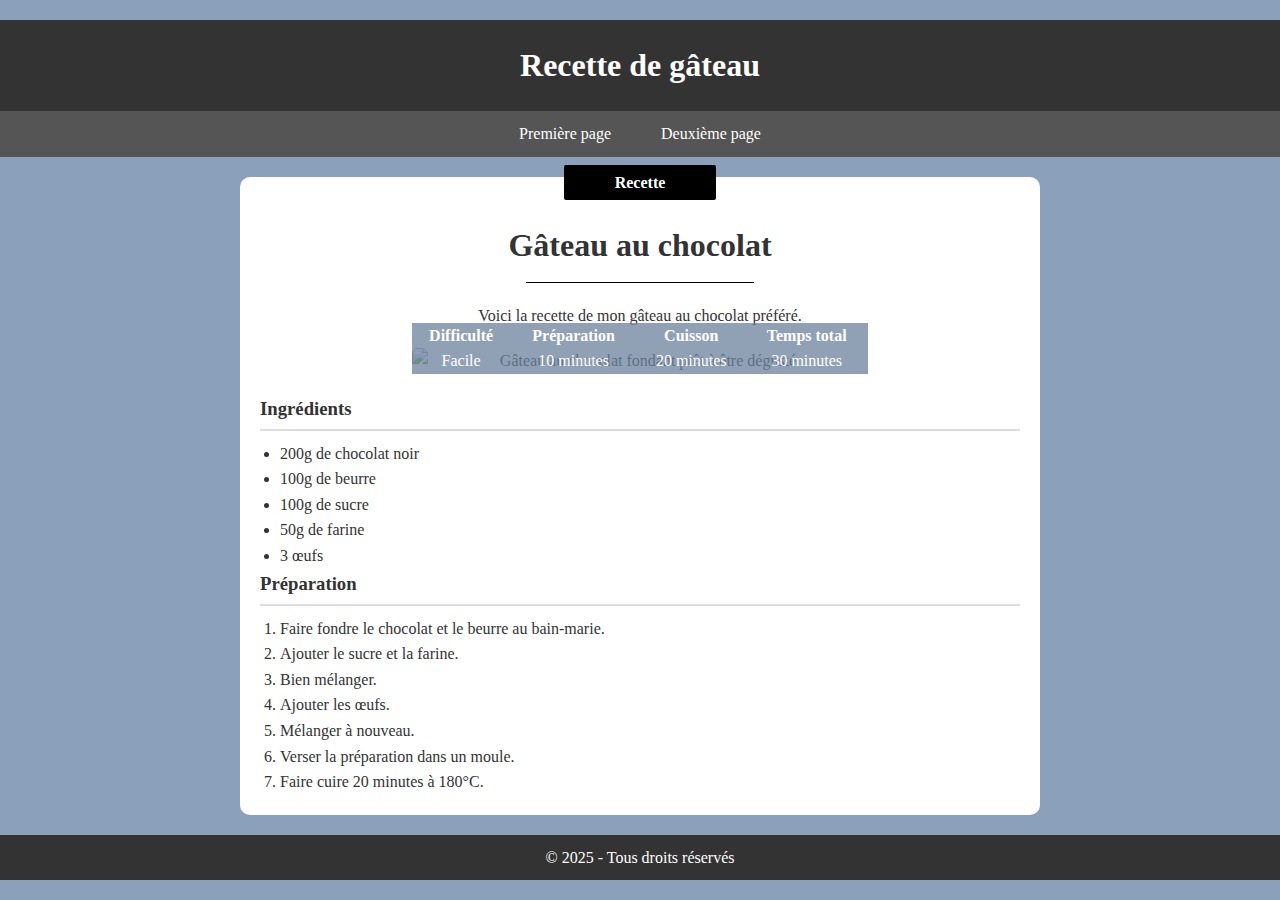
==== gateau_chocolat.html @ c5a4f467 "Initial commit" ====
<!DOCTYPE html>
<html lang="fr">
<head>
  <meta charset="UTF-8">
  <meta name="viewport" content="width=device-width, initial-scale=1.0">
  <meta name="description" content="Recette détaillée d'un délicieux gâteau au chocolat, facile à préparer et parfait pour toutes occasions.">
  <link rel="stylesheet" href="style/style.css">
  <title>Recette de gâteau - Gâteau au chocolat</title>
</head>
<body>
    <header class="page-header">
        <h1>Recette de gâteau</h1>
      </header>      

  <nav>
    <ul>
      <li><a href="premiere_page.html">Première page</a></li>
      <li><a href="deuxieme_page.html">Deuxième page</a></li>
    </ul>
  </nav>

  <main>

    <div class="tag-recette">
      <p>Recette</p>
    </div>
    <article class="recette">
      <header>
        <h2>Gâteau au chocolat</h2>
      </header>

      <div class="separateur"></div>

      <section class="introduction">
        <p>Voici la recette de mon gâteau au chocolat préféré.</p>
      </section>

    <div class="position">
      <figure>
        <img src="https://encrypted-tbn0.gstatic.com/images?q=tbn:ANd9GcT-oEt21n-e-eOnQrKvCh882Jjw37IpE-s2Cg&s" alt="Gâteau au chocolat fondant prêt à être dégusté">
      </figure>

      <section class="infos">
        <table>
          <thead>
            <tr>
              <th>Difficulté</th>
              <th>Préparation</th>
              <th>Cuisson</th>
              <th>Temps total</th>
            </tr>
          </thead>
          <tbody>
            <tr>
              <td>Facile</td>
              <td>10 minutes</td>
              <td>20 minutes</td>
              <td>30 minutes</td>
            </tr>
          </tbody>
        </table>
      </section>
    </div>
      <section class="ingredients">
        <h3>Ingrédients</h3>
        <ul>
          <li>200g de chocolat noir</li>
          <li>100g de beurre</li>
          <li>100g de sucre</li>
          <li>50g de farine</li>
          <li>3 œufs</li>
        </ul>
      </section>

      <section class="preparation">
        <h3>Préparation</h3>
        <ol>
          <li>Faire fondre le chocolat et le beurre au bain-marie.</li>
          <li>Ajouter le sucre et la farine.</li>
          <li>Bien mélanger.</li>
          <li>Ajouter les œufs.</li>
          <li>Mélanger à nouveau.</li>
          <li>Verser la préparation dans un moule.</li>
          <li>Faire cuire 20 minutes à 180°C.</li>
        </ol>
      </section>
    </article>
  </main>

  <footer>
    <p>© 2025 - Tous droits réservés</p>
  </footer>
</body>
</html>
---- style/style.css ----
/* Réinitialisation des styles par défaut */
* {
    margin: 0;
    padding: 0;
    box-sizing: border-box;
  }

  :root {
    --primary-color: #333;
    --secondary-color: #555;
    --accent-color: #0088cc;
    --bg-color: #8BA1BB;
    --white: #fff;
    --line-height: 1.6;
  }
  
  /* Styles globaux */
  body {
    background-color: var(--bg-color);
    color: var(--primary-color);
    line-height: var(--line-height);
  }
  
  
  a {
    color: #0088cc;
    text-decoration: none;
  }
  
  a:hover {
    color: #005580;
    text-decoration: underline;
  }
  
  /* En-tête global (uniquement pour le header de la page) */
  header.page-header {
    background-color: #333;
    color: #fff;
    padding: 20px 0;
    margin: 20px 0 0 0;
    text-align: center;
  }
  
  /* Navigation */
  nav {
    background-color: #555;
  }
  
  nav ul {
    display: flex;
    justify-content: center;
    list-style: none;
  }
  
  nav li {
    margin: 0 10px;
  }
  
  nav a {
    color: #fff;
    padding: 10px 15px;
    display: block;
  }
  
  nav a:hover {
    background-color: #444;
  }
  
  /* Contenu principal */
  main {
    width: 90%;
    max-width: 800px;
    margin: 20px auto;
    padding: 20px;
    background-color: #fff;
    border-radius: 10px;
  }

  /* Tag "Recette" sur la card */
  div.tag-recette {
    display:flex;
    justify-content: center;
    background-color: black;
    color: white;
    margin: -2rem 40% 20px 40%;
    padding: 5px 0;
    border-radius: 2px;
    font-weight: bold;
  }

  div.separateur {
    height: 1px;
    background-color: black;
    width: 30%;
    margin-left: auto;
    margin-right: auto;
  }

  /* Section d'introduction */
  section.introduction {
    text-align: center;
    margin: 20px 0;
  }
  
  /* Article de la recette */
  article.recette header {
    background-color: transparent; /* Annule le fond noir hérité de la règle globale */
    padding: 0;
  }
  
  article.recette h2 {
    font-size: 2em;
    text-align: center;
    color: #333;
    margin-bottom: 10px;
  }
  
  /* Sections de l'article */
  article.recette section {
  }
  
  article.recette h3 {
    margin-bottom: 10px;
    border-bottom: 2px solid #ddd;
    padding-bottom: 5px;
    color: #333;
  }
  
  div.position {
    position: relative;
    width: 60%;
    margin: 0 auto;
  }
  
  div.position img {
    width: 100%;
    display: block;
    height: auto;
  }
  
  section.infos {
    position: absolute;
    bottom: 0;
    left: 0;
    width: 100%;
    margin: 0;
    padding: 0;
  }
  
  section.infos table {
    width: 100%;
    margin: 0;
  }
  
  

  /* Figure et image */
  figure {
    text-align: center;
    margin-bottom: 20px;
  }
  
  figure img {
    max-width: 100%;
    height: auto;
    border-radius: 5px;
  }
  
  /* Tableaux d'information */
  table {
    color: white;
    background-color: #6c829dc0;
    width: 100%;
    border-collapse: collapse;
    margin-bottom: 0;
  }
  
  table th,
  table td {
    padding: 0;
    text-align: center;
  }
  
  table thead {}
  
  
  /* Liste des ingrédients */
  .ingredients ul {
    list-style-type: disc;
    margin-left: 20px;
  }
  
  /* Liste de préparation */
  .preparation ol {
    list-style-type: decimal;
    margin-left: 20px;
  }
  
  /* Pied de page */
  footer {
    background-color: #333;
    color: #fff;
    text-align: center;
    padding: 10px 0;
    margin-top: 20px;
  }
  
  /* Adaptation pour écrans étroits */
  @media (max-width: 600px) {
    nav ul {
      flex-direction: column;
      align-items: center;
      margin: 0 0 2rem 0;
    }
    
    nav li {
      margin: 5px 0;
    }
    
    main {
      width: 95%;
      padding: 10px;
    }
  }
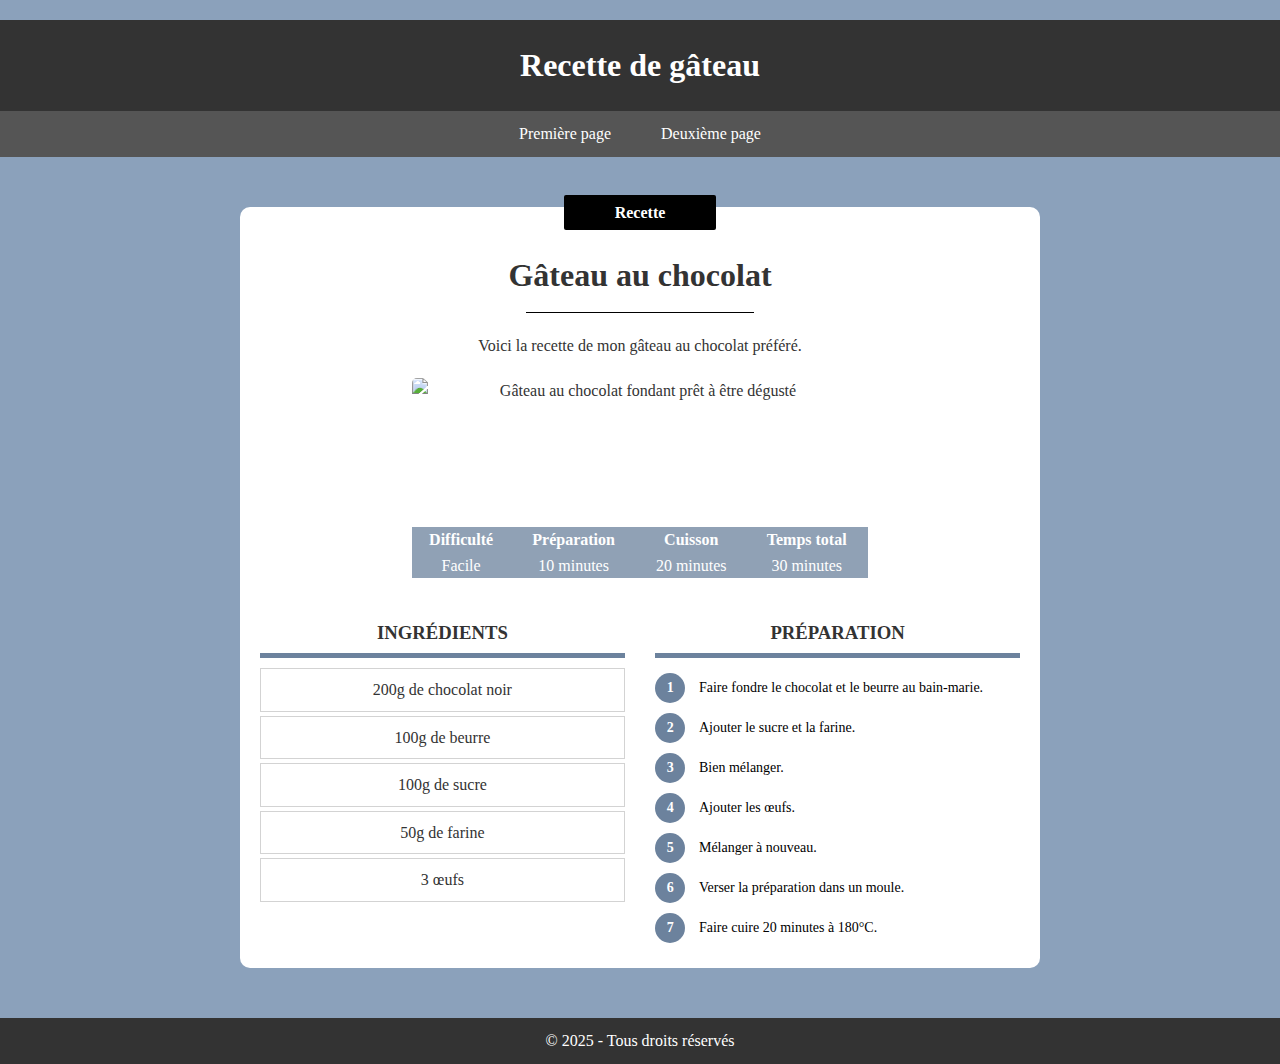
==== commit 7d2553ce: "avancement de l'exercice avec Jonathan" ====
--- a/gateau_chocolat.html
+++ b/gateau_chocolat.html
@@ -61,29 +61,49 @@
         </table>
       </section>
     </div>
+    
+    <div class="col1 col">
       <section class="ingredients">
         <h3>Ingrédients</h3>
-        <ul>
-          <li>200g de chocolat noir</li>
-          <li>100g de beurre</li>
-          <li>100g de sucre</li>
-          <li>50g de farine</li>
-          <li>3 œufs</li>
-        </ul>
+        <div class="ing">
+          <p>200g de chocolat noir</p>
+          <p>100g de beurre</p>
+          <p>100g de sucre</p>
+          <p>50g de farine</p>
+          <p>3 œufs</p>
+        </div>
       </section>
-
+    </div>
+      <div class="col2 col">
       <section class="preparation">
         <h3>Préparation</h3>
-        <ol>
-          <li>Faire fondre le chocolat et le beurre au bain-marie.</li>
-          <li>Ajouter le sucre et la farine.</li>
-          <li>Bien mélanger.</li>
-          <li>Ajouter les œufs.</li>
-          <li>Mélanger à nouveau.</li>
-          <li>Verser la préparation dans un moule.</li>
-          <li>Faire cuire 20 minutes à 180°C.</li>
-        </ol>
+
+        <table>
+            <tr>
+              <td><p class="numero">1</p></td><td class="prep_etape">Faire fondre le chocolat et le beurre au bain-marie.</td>
+            </tr>
+            <tr>
+              <td><p class="numero">2</p></td><td class="prep_etape">Ajouter le sucre et la farine.</td>
+            </tr>
+            <tr>
+              <td><p class="numero">3</p></td><td class="prep_etape">Bien mélanger.</td>
+            </tr>
+            <tr>
+              <td><p class="numero">4</p></td><td class="prep_etape">Ajouter les œufs.</td>
+            </tr>
+            <tr>
+              <td><p class="numero">5</p></td><td class="prep_etape">Mélanger à nouveau.</td>
+            </tr>
+            <tr>
+              <td><p class="numero">6</p></td><td class="prep_etape">Verser la préparation dans un moule.</td>
+            </tr>
+            <tr>
+              <td><p class="numero">7</p></td><td class="prep_etape">Faire cuire 20 minutes à 180°C.</td>
+            </tr>
+
+        </table>
       </section>
+    </div>
     </article>
   </main>
 
--- a/style/style.css
+++ b/style/style.css
@@ -70,7 +70,7 @@
   main {
     width: 90%;
     max-width: 800px;
-    margin: 20px auto;
+    margin: 50px auto;
     padding: 20px;
     background-color: #fff;
     border-radius: 10px;
@@ -103,6 +103,12 @@
   }
   
   /* Article de la recette */
+  article.recette::after {
+    content: "";
+    display: block;
+    clear: both;
+  }
+
   article.recette header {
     background-color: transparent; /* Annule le fond noir hérité de la règle globale */
     padding: 0;
@@ -136,6 +142,7 @@
     width: 100%;
     display: block;
     height: auto;
+    object-fit: cover;
   }
   
   section.infos {
@@ -163,6 +170,7 @@
   figure img {
     max-width: 100%;
     height: auto;
+    min-height: 200px;
     border-radius: 5px;
   }
   
@@ -195,6 +203,68 @@
     list-style-type: decimal;
     margin-left: 20px;
   }
+
+  /* Colonnes */
+  div.col h3 {
+    text-align: center;
+    text-transform: uppercase;
+    border-bottom: #6c829d 5px solid;
+    padding-bottom: 5px;
+  }
+
+  div.col {
+    width: 48%;
+    margin-top: 20px;
+  }
+
+  div.col1 {
+    float: left;
+  }
+
+  div.col2 {
+    float: right;
+  }
+
+  div.ing {
+    text-align: center;
+  }
+
+  div.ing p{
+    border:  lightgray 1px solid;
+    padding: 8px 0;
+    margin: 4px 0 ;
+  }
+
+  /* Préparation */
+  p.numero {
+    background-color: #6c829d;
+    color : white;
+    width: 30px;
+    height: 30px;
+    border-radius: 50%;
+    text-align: center;
+    font-size: 14px;
+    font-weight: bold;
+    padding-top: 4px;
+    box-sizing: border-box;
+    margin: 0 ;
+  }
+
+  td.prep_etape {
+    text-align: left;
+    font-size: 14px;  
+    padding-left: 10px;
+    margin: 5px 0;
+  }
+
+  section.preparation table {
+    color : black;
+    background-color: white;
+  }
+
+  section.preparation table tr {
+    height: 40px;
+  }
   
   /* Pied de page */
   footer {
@@ -221,5 +291,13 @@
       width: 95%;
       padding: 10px;
     }
+
+    article.recette {
+      flex-direction: column;
+    }
+  
+    .col {
+      width: 100%;
+    }
   }
   